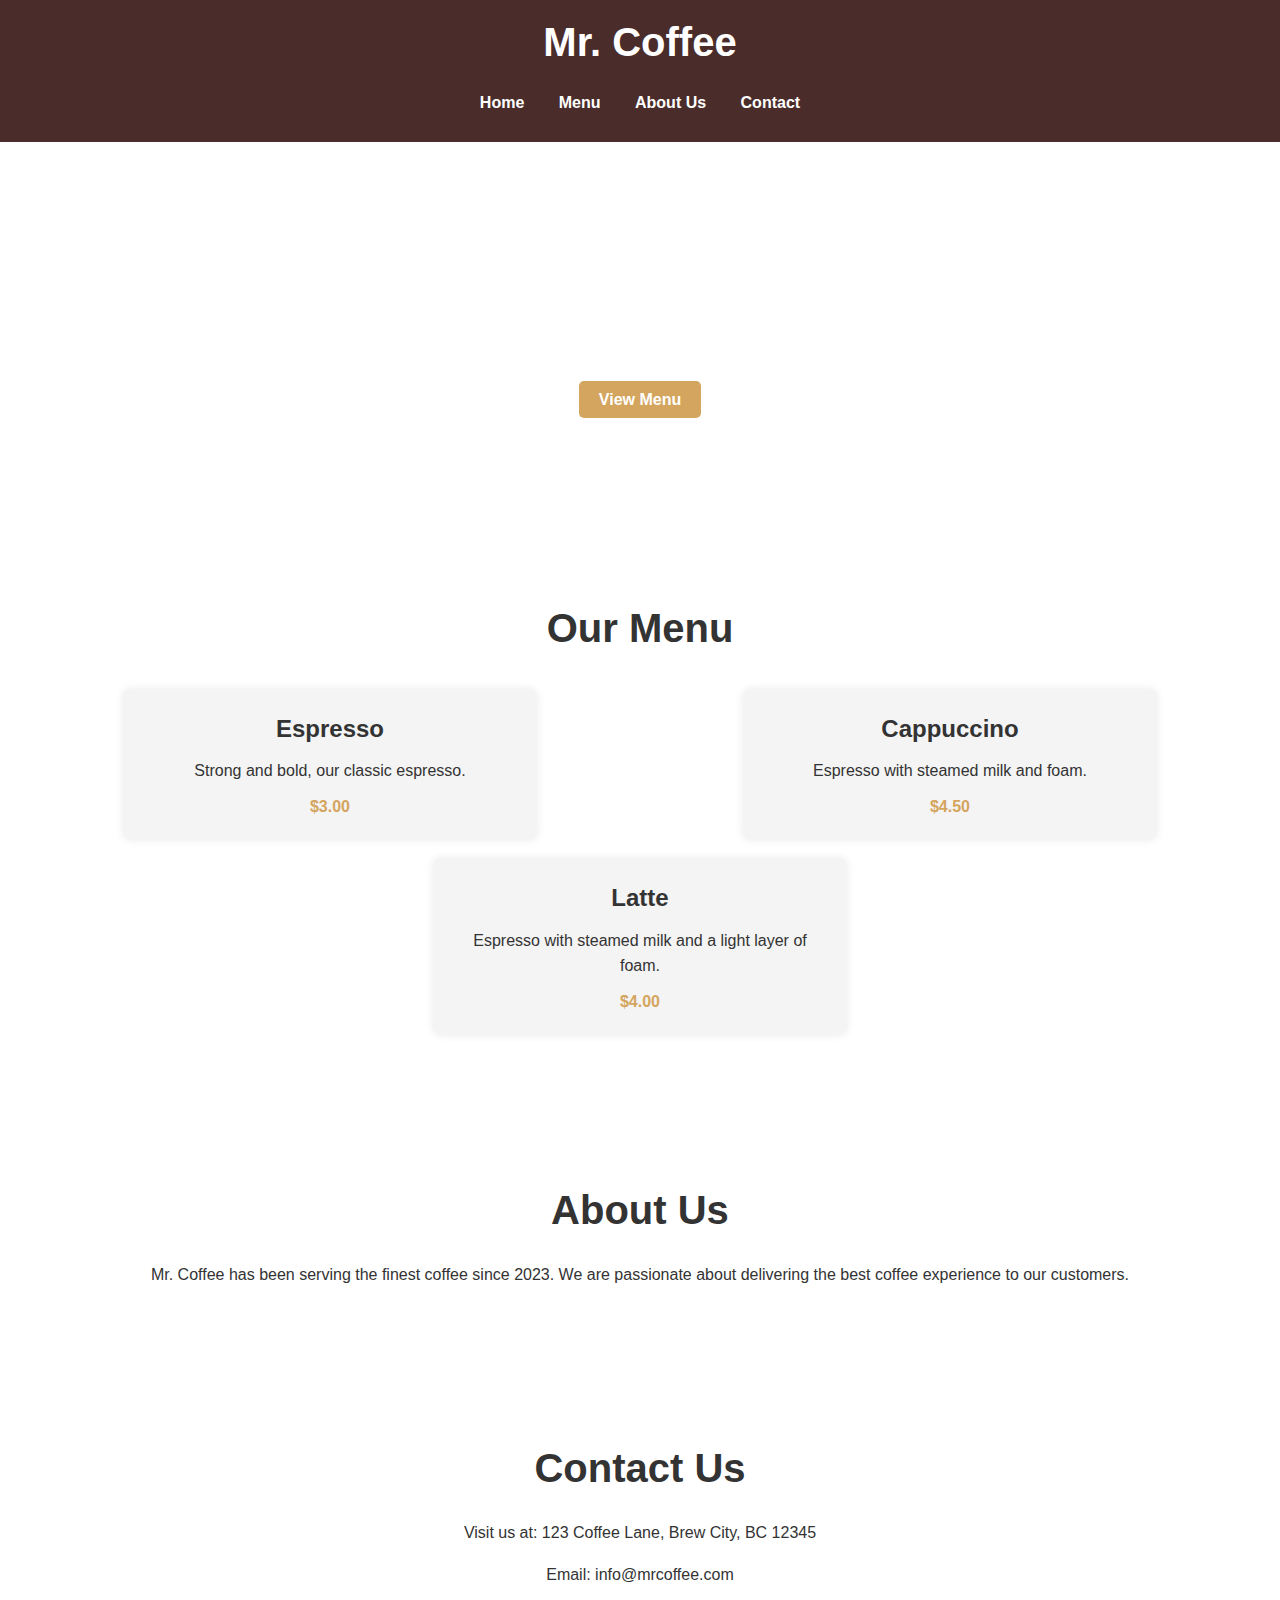
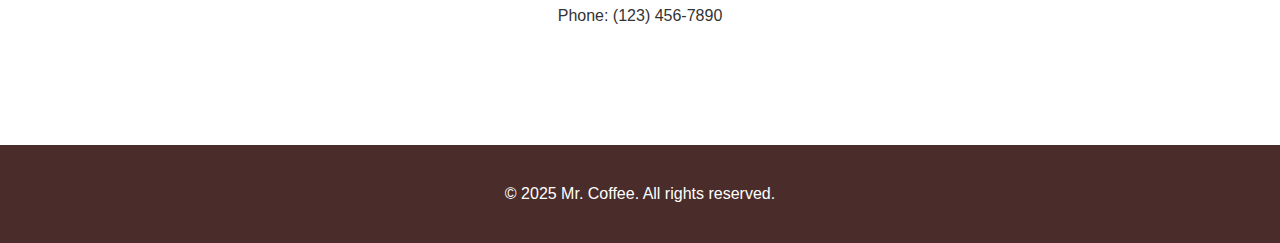
==== index.html @ ab5289c0 "First Commit" ====
<!DOCTYPE html>
<html lang="en">
<head>
    <meta charset="UTF-8">
    <meta name="viewport" content="width=device-width, initial-scale=1.0">
    <title>Mr. Coffee</title>
    <link rel="stylesheet" href="styles.css">
</head>
<body>
    <header>
        <div class="logo">
            <h1>Mr. Coffee</h1>
        </div>
        <nav>
            <ul>
                <li><a href="#home">Home</a></li>
                <li><a href="#menu">Menu</a></li>
                <li><a href="#about">About Us</a></li>
                <li><a href="#contact">Contact</a></li>
            </ul>
        </nav>
    </header>

    <section id="home" class="hero">
        <div class="hero-content">
            <h2>Welcome to Mr. Coffee</h2>
            <p>Your perfect cup of coffee awaits!</p>
            <a href="#menu" class="btn">View Menu</a>
        </div>
    </section>

    <section id="menu" class="menu">
        <h2>Our Menu</h2>
        <div class="menu-items">
            <div class="menu-item">
                <h3>Espresso</h3>
                <p>Strong and bold, our classic espresso.</p>
                <span>$3.00</span>
            </div>
            <div class="menu-item">
                <h3>Cappuccino</h3>
                <p>Espresso with steamed milk and foam.</p>
                <span>$4.50</span>
            </div>
            <div class="menu-item">
                <h3>Latte</h3>
                <p>Espresso with steamed milk and a light layer of foam.</p>
                <span>$4.00</span>
            </div>
        </div>
    </section>

    <section id="about" class="about">
        <h2>About Us</h2>
        <p>Mr. Coffee has been serving the finest coffee since 2023. We are passionate about delivering the best coffee experience to our customers.</p>
    </section>

    <section id="contact" class="contact">
        <h2>Contact Us</h2>
        <p>Visit us at: 123 Coffee Lane, Brew City, BC 12345</p>
        <p>Email: info@mrcoffee.com</p>
        <p>Phone: (123) 456-7890</p>
    </section>

    <footer>
        <p>&copy; 2025 Mr. Coffee. All rights reserved.</p>
    </footer>
</body>
</html>
---- styles.css ----
/* General Styles */
body {
    font-family: Arial, sans-serif;
    margin: 0;
    padding: 0;
    line-height: 1.6;
    color: #333;
}

header {
    background: #4A2C2A;
    color: #fff;
    padding: 10px 0;
    text-align: center;
}

header .logo h1 {
    margin: 0;
    font-size: 2.5em;
}

nav ul {
    list-style: none;
    padding: 0;
}

nav ul li {
    display: inline;
    margin: 0 15px;
}

nav ul li a {
    color: #fff;
    text-decoration: none;
    font-weight: bold;
}

.hero {
    background: url('coffee-hero.jpg') no-repeat center center/cover;
    color: #fff;
    padding: 100px 20px;
    text-align: center;
}

.hero-content h2 {
    font-size: 3em;
    margin: 0;
}

.hero-content p {
    font-size: 1.5em;
    margin: 10px 0 20px;
}

.btn {
    background: #D4A55E;
    color: #fff;
    padding: 10px 20px;
    text-decoration: none;
    border-radius: 5px;
    font-weight: bold;
}

.menu, .about, .contact {
    padding: 50px 20px;
    text-align: center;
}

.menu h2, .about h2, .contact h2 {
    font-size: 2.5em;
    margin-bottom: 20px;
}

.menu-items {
    display: flex;
    justify-content: space-around;
    flex-wrap: wrap;
}

.menu-item {
    background: #f4f4f4;
    padding: 20px;
    margin: 10px;
    border-radius: 5px;
    width: 30%;
    box-shadow: 0 0 10px rgba(0, 0, 0, 0.1);
}

.menu-item h3 {
    font-size: 1.5em;
    margin: 0 0 10px;
}

.menu-item p {
    margin: 0 0 10px;
}

.menu-item span {
    font-weight: bold;
    color: #D4A55E;
}

footer {
    background: #4A2C2A;
    color: #fff;
    text-align: center;
    padding: 20px 0;
    margin-top: 50px;
}
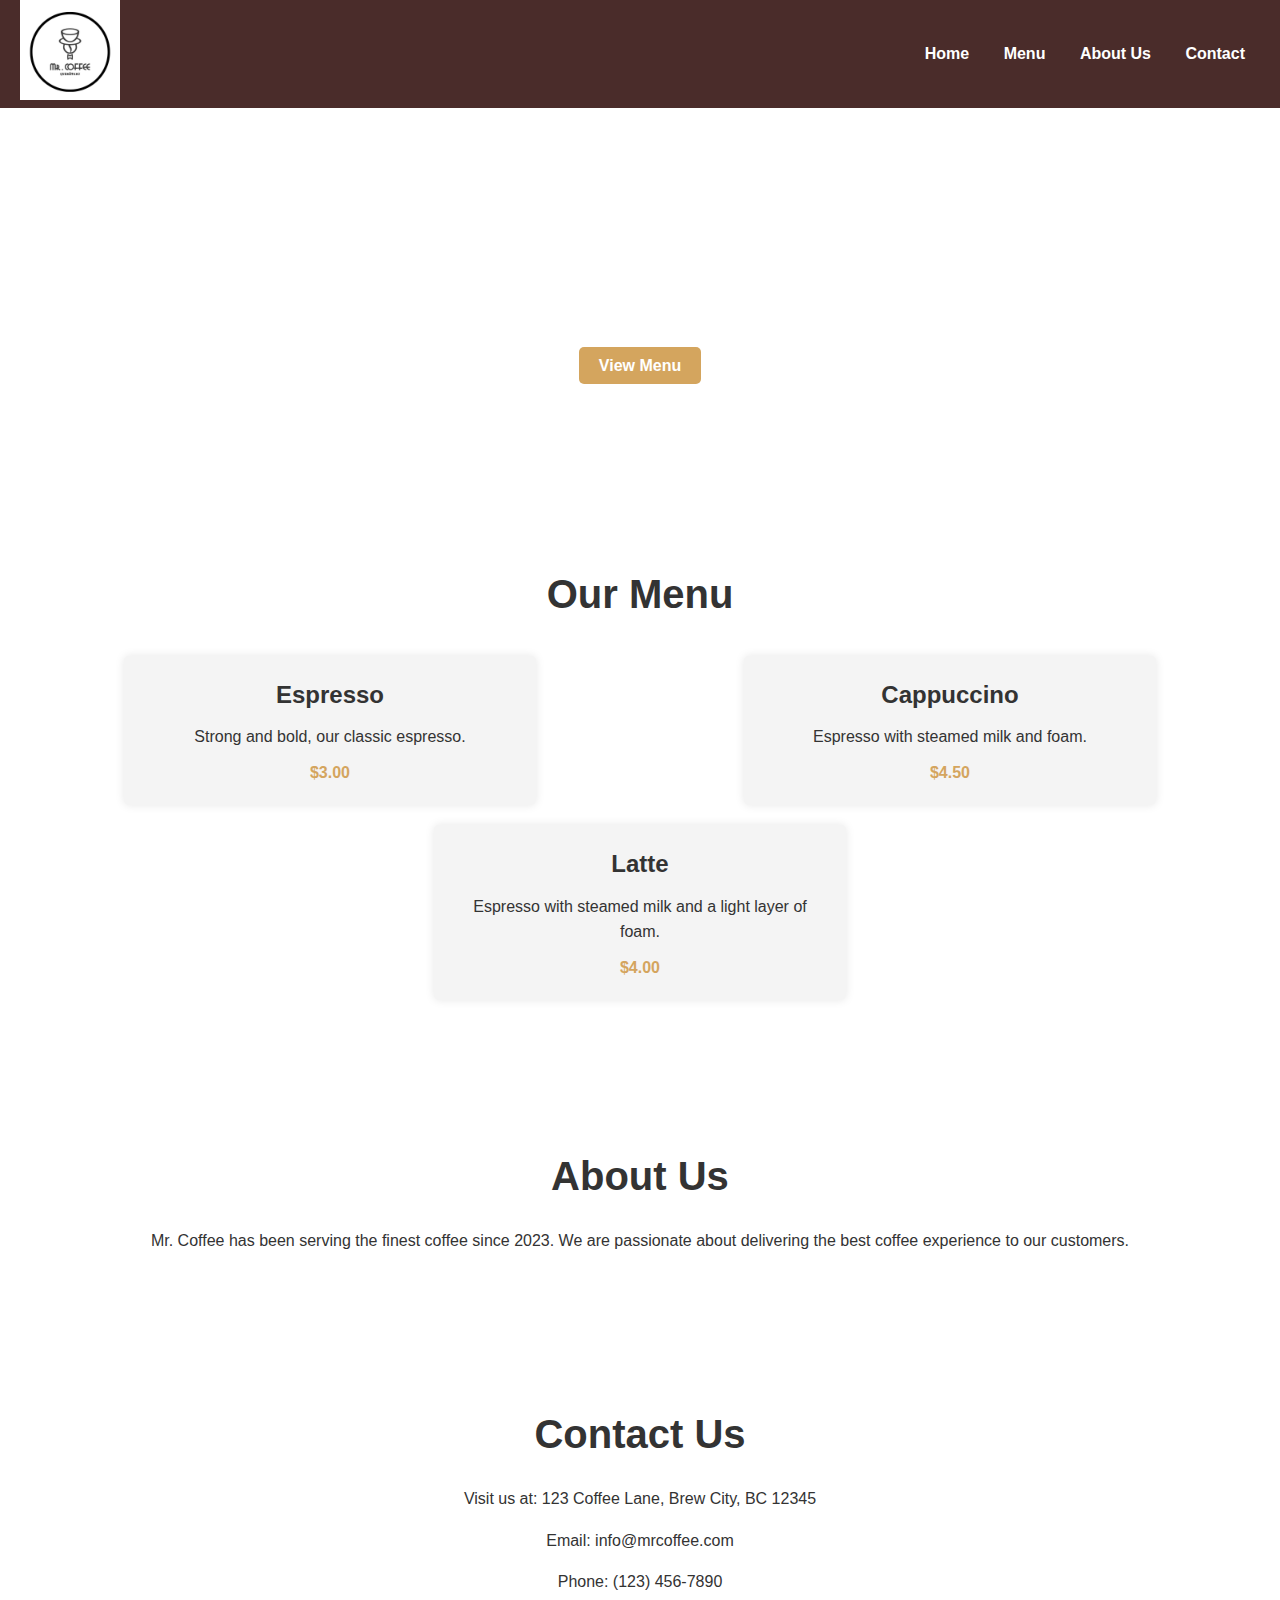
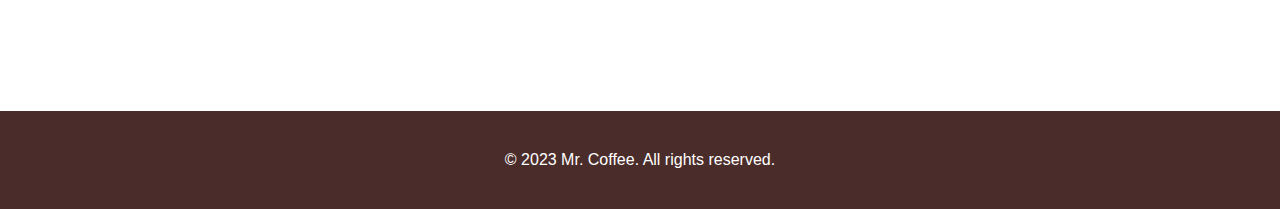
==== commit 536d553f: "Logo Added" ====
--- a/index.html
+++ b/index.html
@@ -9,7 +9,7 @@
 <body>
     <header>
         <div class="logo">
-            <h1>Mr. Coffee</h1>
+            <img src="images/Mr. Coffee Logo.jpeg" alt="Mr. Coffee Logo">
         </div>
         <nav>
             <ul>
@@ -63,7 +63,7 @@
     </section>
 
     <footer>
-        <p>&copy; 2025 Mr. Coffee. All rights reserved.</p>
+        <p>&copy; 2023 Mr. Coffee. All rights reserved.</p>
     </footer>
 </body>
 </html>--- a/styles.css
+++ b/styles.css
@@ -11,17 +11,21 @@
     background: #4A2C2A;
     color: #fff;
     padding: 10px 0;
-    text-align: center;
+    display: flex;
+    justify-content: space-between;
+    align-items: center;
+    padding: 0 20px;
 }
 
-header .logo h1 {
-    margin: 0;
-    font-size: 2.5em;
+header .logo img {
+    height: 100px; /* Increased size */
+    width: auto; /* Maintain aspect ratio */
 }
 
 nav ul {
     list-style: none;
     padding: 0;
+    margin: 0;
 }
 
 nav ul li {
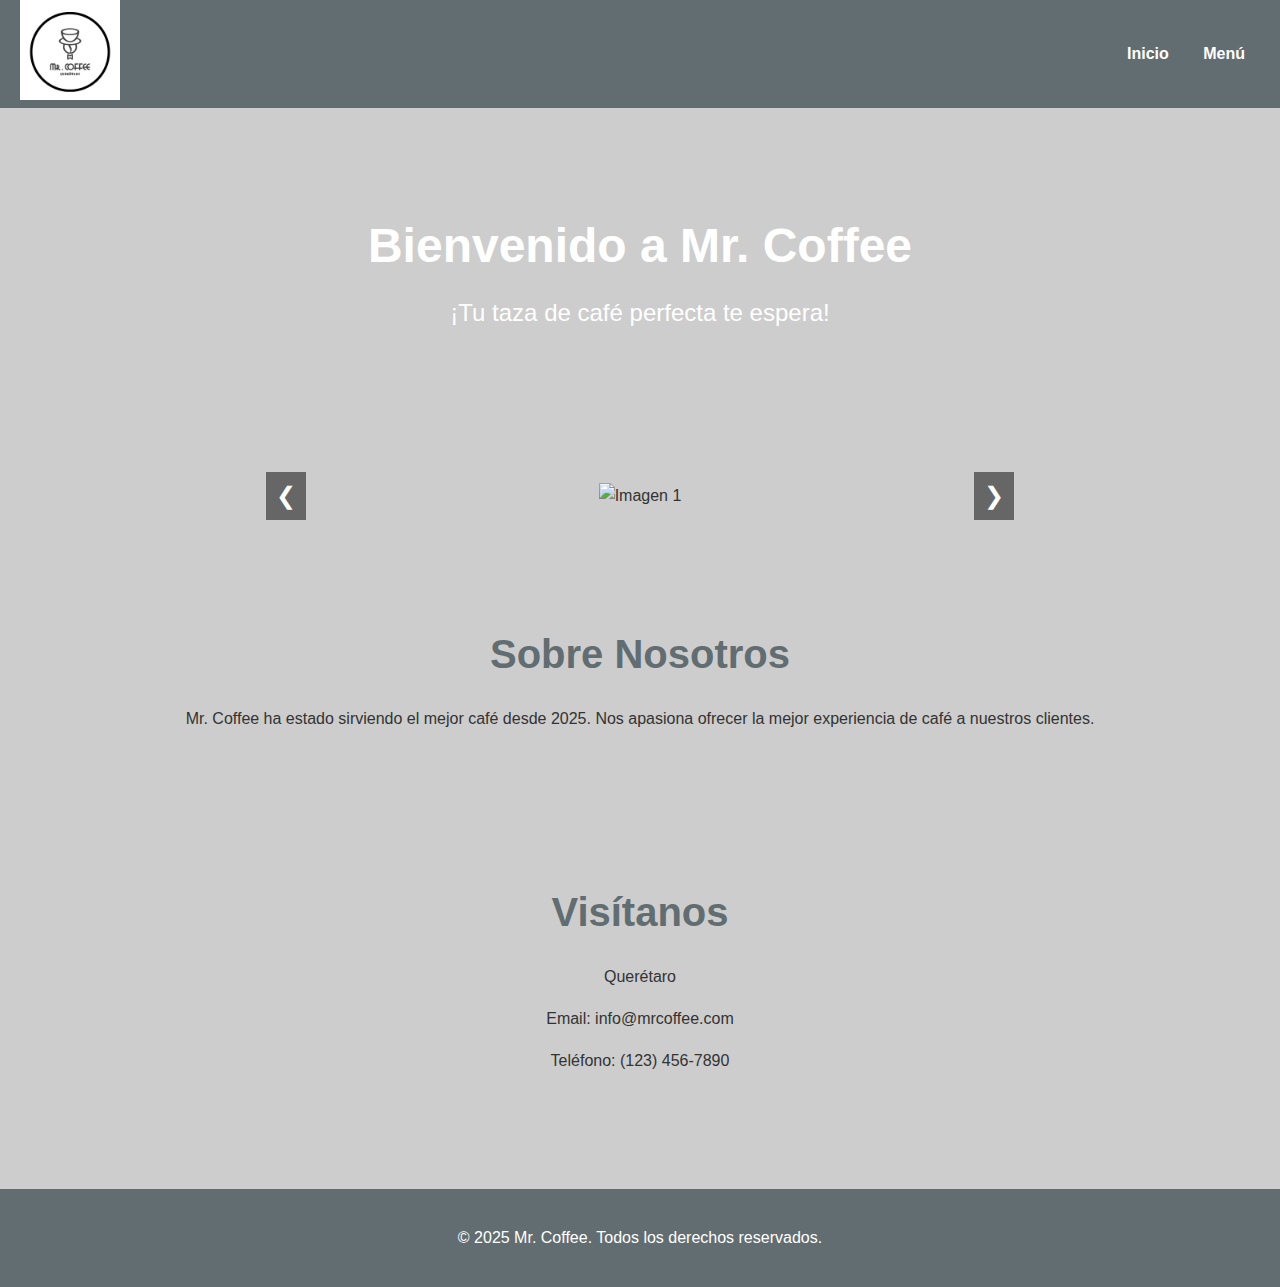
==== commit 55f28d7c: "Menu" ====
--- a/index.html
+++ b/index.html
@@ -1,69 +1,63 @@
 <!DOCTYPE html>
-<html lang="en">
+<html lang="es">
 <head>
     <meta charset="UTF-8">
     <meta name="viewport" content="width=device-width, initial-scale=1.0">
     <title>Mr. Coffee</title>
     <link rel="stylesheet" href="styles.css">
+    <script src="carousel.js" defer></script>
 </head>
 <body>
     <header>
         <div class="logo">
-            <img src="images/Mr. Coffee Logo.jpeg" alt="Mr. Coffee Logo">
+            <img src="images/Mr. Coffee Logo.jpeg" alt="Logo de Mr. Coffee">
         </div>
         <nav>
             <ul>
-                <li><a href="#home">Home</a></li>
-                <li><a href="#menu">Menu</a></li>
-                <li><a href="#about">About Us</a></li>
-                <li><a href="#contact">Contact</a></li>
+                <li><a href="index.html">Inicio</a></li>
+                <li><a href="menu.html">Menú</a></li>
+<!--                 <li><a href="about.html">Sobre Nosotros</a></li>
+                <li><a href="contact.html">Contacto</a></li> -->
             </ul>
         </nav>
     </header>
 
     <section id="home" class="hero">
         <div class="hero-content">
-            <h2>Welcome to Mr. Coffee</h2>
-            <p>Your perfect cup of coffee awaits!</p>
-            <a href="#menu" class="btn">View Menu</a>
+            <h2>Bienvenido a Mr. Coffee</h2>
+            <p>¡Tu taza de café perfecta te espera!</p>
         </div>
     </section>
 
-    <section id="menu" class="menu">
-        <h2>Our Menu</h2>
-        <div class="menu-items">
-            <div class="menu-item">
-                <h3>Espresso</h3>
-                <p>Strong and bold, our classic espresso.</p>
-                <span>$3.00</span>
-            </div>
-            <div class="menu-item">
-                <h3>Cappuccino</h3>
-                <p>Espresso with steamed milk and foam.</p>
-                <span>$4.50</span>
-            </div>
-            <div class="menu-item">
-                <h3>Latte</h3>
-                <p>Espresso with steamed milk and a light layer of foam.</p>
-                <span>$4.00</span>
-            </div>
+    <!-- Carrusel de Imágenes -->
+    <section id="carousel" class="carousel-container">
+        <div class="carousel">
+            <img src="https://picsum.photos/200/300?random=1" alt="Imagen 1" class="carousel-image">
         </div>
+        <button class="carousel-prev" onclick="moveSlide(-1)">&#10094;</button>
+        <button class="carousel-next" onclick="moveSlide(1)">&#10095;</button>
     </section>
 
     <section id="about" class="about">
-        <h2>About Us</h2>
-        <p>Mr. Coffee has been serving the finest coffee since 2023. We are passionate about delivering the best coffee experience to our customers.</p>
+        <h2>Sobre Nosotros</h2>
+        <p>Mr. Coffee ha estado sirviendo el mejor café desde 2025. Nos apasiona ofrecer la mejor experiencia de café a nuestros clientes.</p>
     </section>
 
     <section id="contact" class="contact">
-        <h2>Contact Us</h2>
-        <p>Visit us at: 123 Coffee Lane, Brew City, BC 12345</p>
+        <h2>Visítanos</h2>
+        <p>Querétaro</p>
         <p>Email: info@mrcoffee.com</p>
-        <p>Phone: (123) 456-7890</p>
+        <p>Teléfono: (123) 456-7890</p>
     </section>
 
     <footer>
-        <p>&copy; 2023 Mr. Coffee. All rights reserved.</p>
+        <p>&copy; 2025 Mr. Coffee. Todos los derechos reservados.</p>
     </footer>
+
+    <!-- Incluir el archivo JS -->
+    <script src="script.js"></script>
 </body>
-</html>+</html>
+
+
+
--- a/styles.css
+++ b/styles.css
@@ -5,10 +5,11 @@
     padding: 0;
     line-height: 1.6;
     color: #333;
+    background-color: #CDCDCD; /* Ceramic */
 }
 
 header {
-    background: #4A2C2A;
+    background: #626D71; /* Slate */
     color: #fff;
     padding: 10px 0;
     display: flex;
@@ -19,7 +20,7 @@
 
 header .logo img {
     height: 100px; /* Increased size */
-    width: auto; /* Maintain aspect ratio */
+    width: auto;
 }
 
 nav ul {
@@ -57,7 +58,7 @@
 }
 
 .btn {
-    background: #D4A55E;
+    background: #B38867; /* Coffee */
     color: #fff;
     padding: 10px 20px;
     text-decoration: none;
@@ -73,6 +74,7 @@
 .menu h2, .about h2, .contact h2 {
     font-size: 2.5em;
     margin-bottom: 20px;
+    color: #626D71; /* Slate */
 }
 
 .menu-items {
@@ -82,17 +84,30 @@
 }
 
 .menu-item {
-    background: #f4f4f4;
+    background: #DDBC95; /* Latte */
     padding: 20px;
     margin: 10px;
     border-radius: 5px;
     width: 30%;
     box-shadow: 0 0 10px rgba(0, 0, 0, 0.1);
+    display: flex;
+    flex-direction: column; /* Asegura que el contenido se apile en columna */
+    align-items: center; /* Centra el contenido */
+    text-align: center; /* Centra el texto */
+}
+
+.menu-item img {
+    width: 200px; /* Establece el ancho a 200px */
+    height: 300px; /* Establece la altura a 300px */
+    object-fit: cover; /* Asegura que la imagen se recorte correctamente */
+    border-radius: 5px; /* Bordes redondeados para la imagen */
+    margin-bottom: 10px; /* Agrega espacio entre la imagen y el contenido */
 }
 
 .menu-item h3 {
     font-size: 1.5em;
     margin: 0 0 10px;
+    color: #B38867; /* Coffee */
 }
 
 .menu-item p {
@@ -101,13 +116,111 @@
 
 .menu-item span {
     font-weight: bold;
-    color: #D4A55E;
+    color: #626D71; /* Slate */
+    margin-top: 10px; /* Agrega espacio arriba del precio */
 }
 
 footer {
-    background: #4A2C2A;
+    background: #626D71; /* Slate */
     color: #fff;
     text-align: center;
     padding: 20px 0;
     margin-top: 50px;
-}+}
+
+/* Carrusel solo para index.html */
+#carousel {
+    position: relative;
+    width: 60%; /* Mantén el ancho del carrusel */
+    margin: 30px auto;
+    text-align: center;
+}
+
+#carousel .carousel {
+    position: relative;
+}
+
+#carousel .carousel-image {
+    width: 40%; /* Cambia el tamaño de la imagen a un 40% del carrusel */
+    height: auto;
+    margin: 0 auto; /* Centra la imagen dentro del carrusel */
+}
+
+#carousel button.carousel-prev, #carousel button.carousel-next {
+    position: absolute;
+    top: 50%;
+    transform: translateY(-50%);
+    background-color: rgba(0, 0, 0, 0.5);
+    color: #fff;
+    border: none;
+    padding: 10px;
+    font-size: 24px;
+    cursor: pointer;
+    z-index: 10;
+}
+
+#carousel button.carousel-prev {
+    left: 10px;
+}
+
+#carousel button.carousel-next {
+    right: 10px;
+}
+
+#carousel button.carousel-prev:hover, #carousel button.carousel-next:hover {
+    background-color: rgba(0, 0, 0, 0.8);
+}
+
+/* Responsividad */
+@media (max-width: 768px) {
+    /* Header */
+    header {
+        flex-direction: column; /* Cambia la dirección del header en pantallas móviles */
+        align-items: center; /* Centra los elementos */
+    }
+
+    header .logo img {
+        height: 80px; /* Ajusta el tamaño del logo en pantallas más pequeñas */
+    }
+
+    nav ul {
+        display: flex;
+        flex-direction: column; /* Pone los links en columna en lugar de fila */
+        align-items: center; /* Centra los links */
+        margin-top: 10px;
+    }
+
+    nav ul li {
+        margin: 10px 0; /* Espaciado entre los enlaces */
+    }
+
+    nav ul li a {
+        font-size: 1.2em; /* Aumenta el tamaño de texto para mejorar la legibilidad */
+    }
+
+    .menu-items {
+        display: block;
+        text-align: center;
+    }
+
+    .menu-item {
+        width: 80%; /* Hace que los items del menú ocupen más espacio en móviles */
+        margin: 20px auto;
+    }
+
+    #carousel {
+        width: 90%; /* Ajusta el tamaño del carrusel en pantallas pequeñas */
+    }
+
+    #carousel .carousel-image {
+        width: 80%; /* Reduce el tamaño de las imágenes del carrusel */
+    }
+}
+
+
+
+
+
+
+
+
